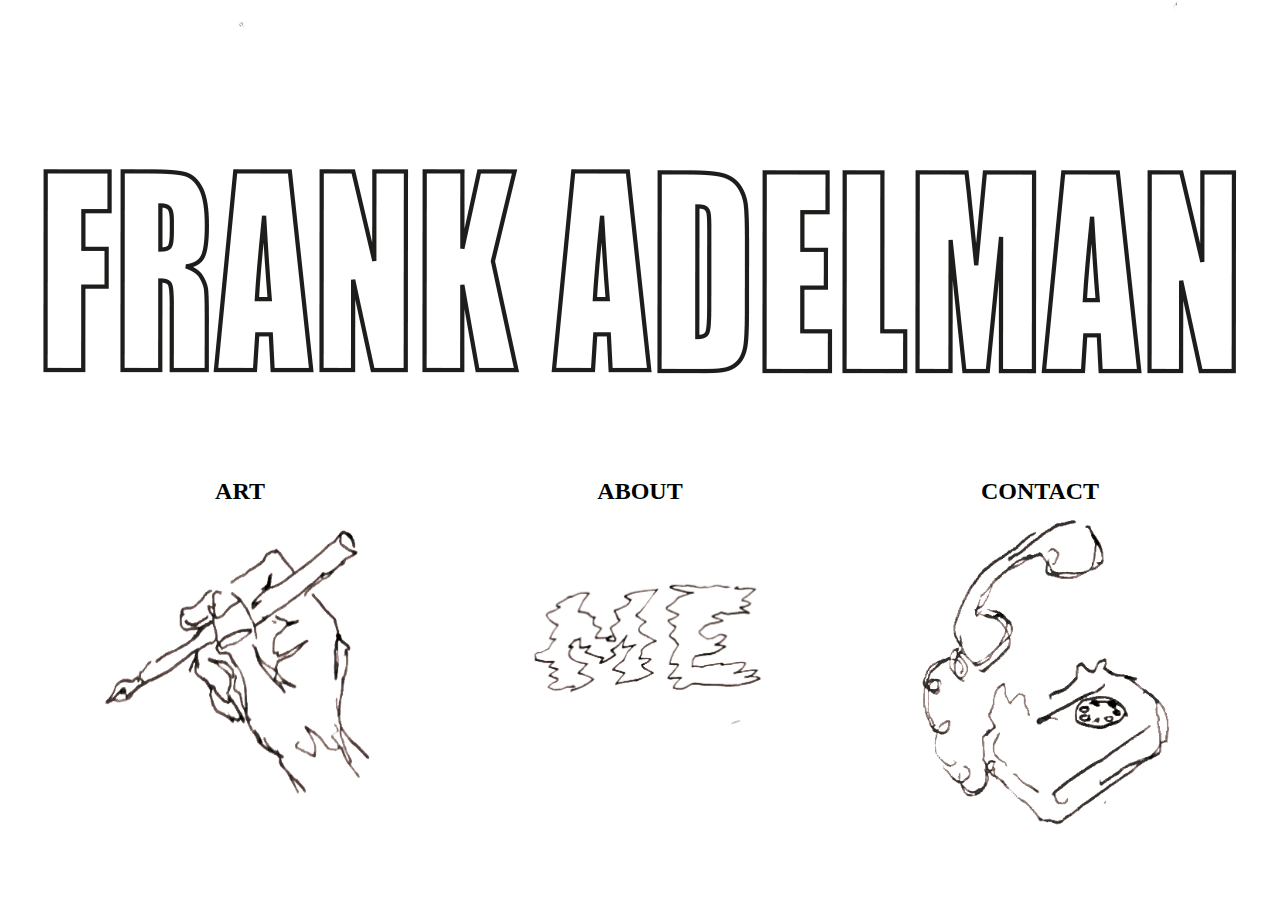
==== index.html @ 837294ea "initilaize" ====
<!DOCTYPE html>
<html lang="en">
<head>
    <meta charset="UTF-8">
    <meta http-equiv="X-UA-Compatible" content="IE=edge">
    <meta name="viewport" content="width=device-width, initial-scale=1.0">
    <link rel="stylesheet" href="style.css">
    <title>Home</title>
</head>
<body>
    <div class="Img-Title-Div">
        <img src="/Bilder/FRANK_ADELMAN.png" alt="Frank Adelman" class="Img-Title">
    </div>
    <div class="Home-Pictures">
        <div class="Image-And-Text">
            <a href="">
                <h2>ART</h2>
                <img src="/Bilder/Penna_fixad.png" alt="">
            </a>
        </div>
        <div class="Image-And-Text">
            <a href="">
                <h2>ABOUT</h2>
                <img src="/Bilder/ME.png" alt="" class="About">
            </a>
        </div>
        <div class="Image-And-Text">
            <a href="">
                <h2>CONTACT</h2>
                <img src="/Bilder/Telefonfixad.png" alt="">
            </a>
        </div>
    </div>
</body>
</html>
---- style.css ----
* {
    padding: 0;
    margin: 0;
}

.Home-Pictures {
    display: flex;
    justify-content: center;
}

.Home-Pictures img {
    width: 100%;
}

.Image-And-Text {
    display: flex;
    flex-direction: column;
    align-items: center;
    width: 300px;
    padding: 0px 50px;
}

.Home-Pictures h2 {
    text-align: center;
    padding-bottom: 1vh;
}

.Home-Pictures a {
    text-decoration: none;
    color: black
}

.Img-Title-Div {
    width: fit-content;
    margin: auto;
    margin-bottom: 100px;
}

.About {
    margin-top: 50px;
}

@media (max-width: 1200px) {
    
}
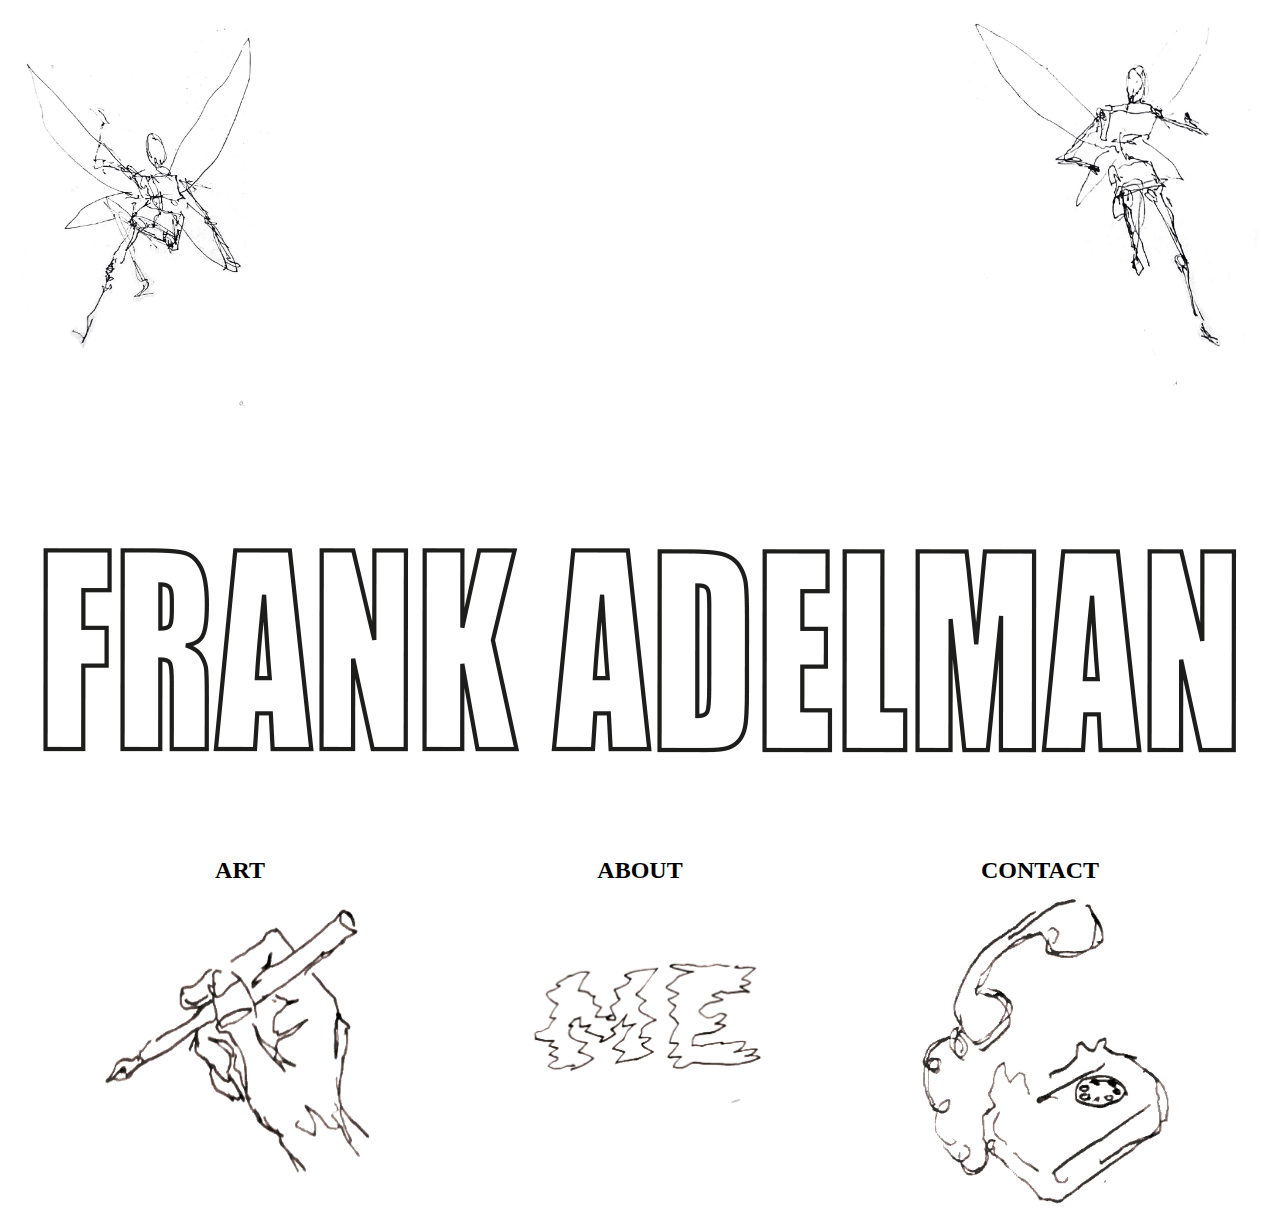
==== commit 3f41d5bd: "la till änglar" ====
--- a/index.html
+++ b/index.html
@@ -8,26 +8,30 @@
     <title>Home</title>
 </head>
 <body>
+    <div class="Angel-Img">
+        <img src="./Bilder/Vanster_angel.png" alt="">
+        <img src="./Bilder/Hoger_angel.png" alt="">
+    </div>
     <div class="Img-Title-Div">
-        <img src="/Bilder/FRANK_ADELMAN.png" alt="Frank Adelman" class="Img-Title">
+        <img src="./Bilder/FRANK_ADELMAN.png" alt="Frank Adelman" class="Img-Title">
     </div>
     <div class="Home-Pictures">
         <div class="Image-And-Text">
             <a href="">
                 <h2>ART</h2>
-                <img src="/Bilder/Penna_fixad.png" alt="">
+                <img src="./Bilder/Penna_fixad.png" alt="">
             </a>
         </div>
         <div class="Image-And-Text">
             <a href="">
                 <h2>ABOUT</h2>
-                <img src="/Bilder/ME.png" alt="" class="About">
+                <img src="./Bilder/ME.png" alt="" class="About">
             </a>
         </div>
         <div class="Image-And-Text">
             <a href="">
                 <h2>CONTACT</h2>
-                <img src="/Bilder/Telefonfixad.png" alt="">
+                <img src="./Bilder/Telefonfixad.png" alt="">
             </a>
         </div>
     </div>
--- a/style.css
+++ b/style.css
@@ -40,6 +40,16 @@
     margin-top: 50px;
 }
 
+.Angel-Img {
+    display: flex;
+    justify-content: space-between;
+    padding: 20px;
+}
+
+.Angel-Img img {
+    width: 300px;
+}
+
 @media (max-width: 1200px) {
     
 }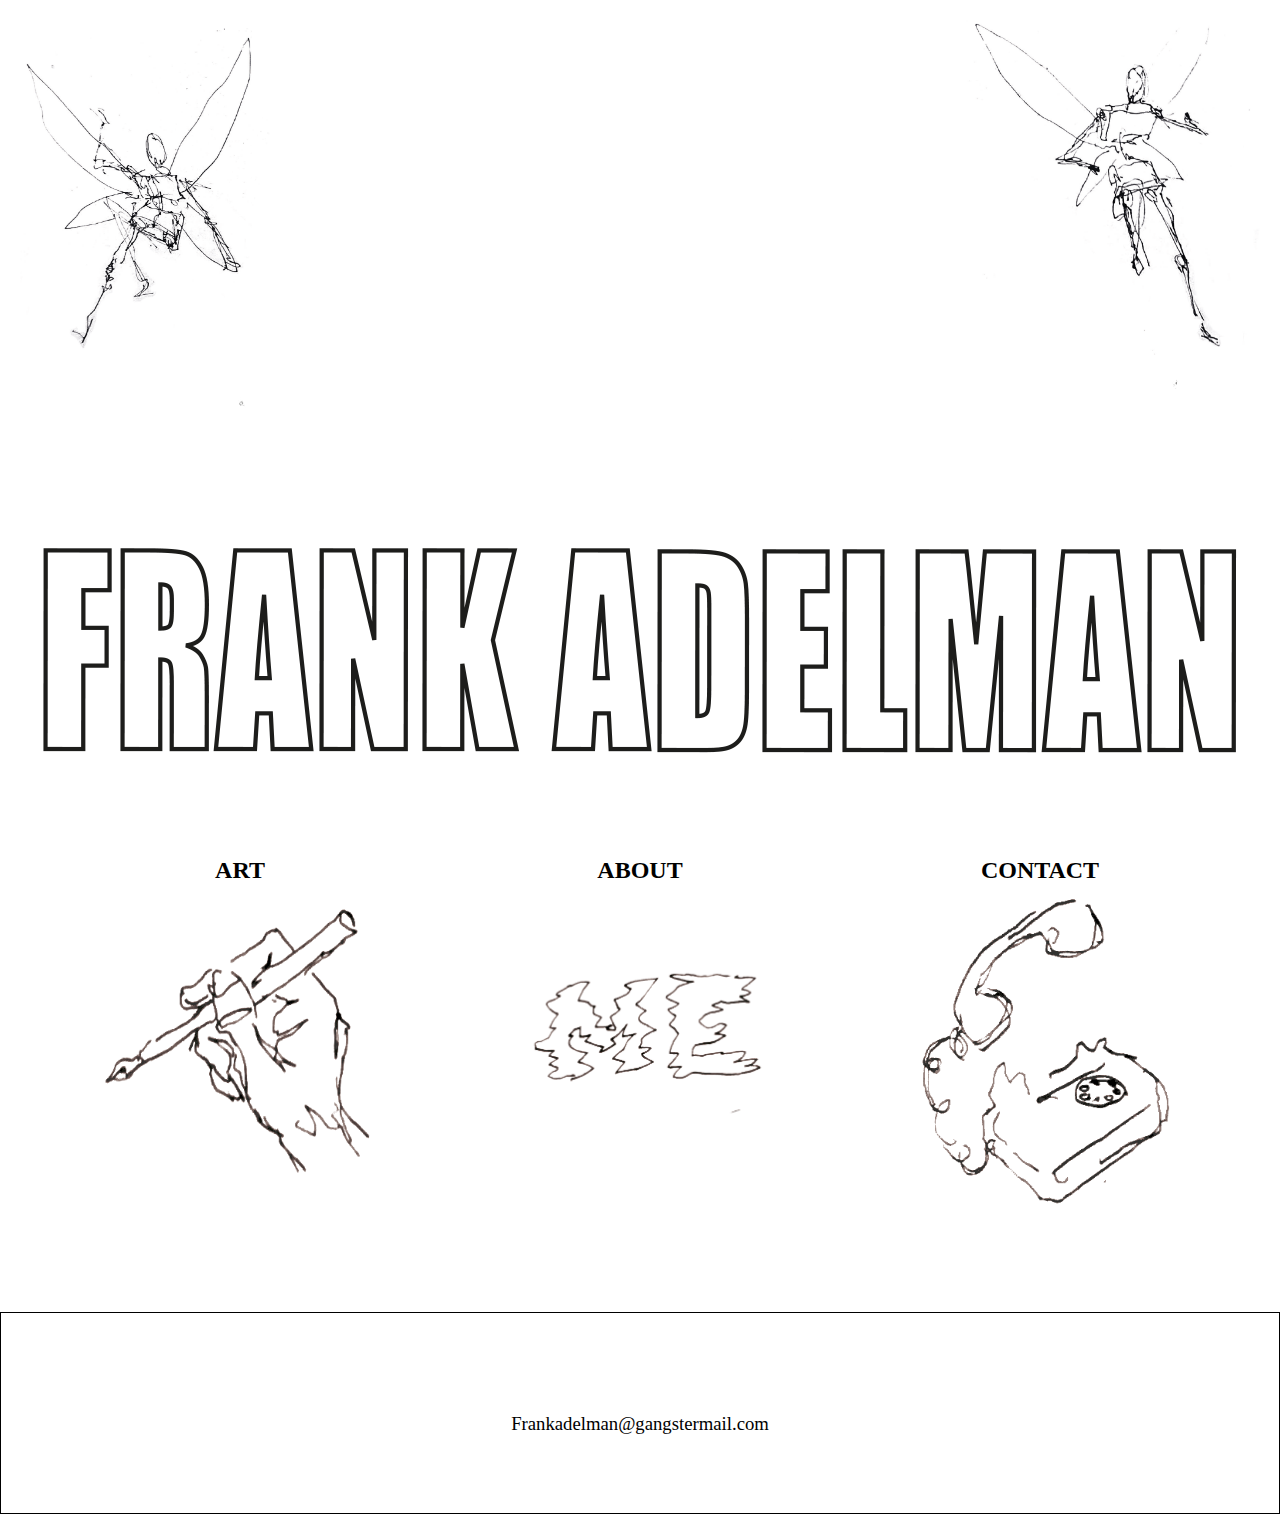
==== commit baaffaa8: "la till kontakt längst ner" ====
--- a/index.html
+++ b/index.html
@@ -35,5 +35,10 @@
             </a>
         </div>
     </div>
+    <div class="Bottom-Div">
+        <div>
+            <h3>Frankadelman@gangstermail.com</h3>
+        </div>
+    </div>
 </body>
 </html>--- a/style.css
+++ b/style.css
@@ -6,6 +6,7 @@
 .Home-Pictures {
     display: flex;
     justify-content: center;
+    margin-bottom: 100px;
 }
 
 .Home-Pictures img {
@@ -37,7 +38,7 @@
 }
 
 .About {
-    margin-top: 50px;
+    margin-top: 60px;
 }
 
 .Angel-Img {
@@ -50,6 +51,17 @@
     width: 300px;
 }
 
+.Bottom-Div {
+    height: 100px;
+    border: 1px solid black;
+    padding-top: 100px;
+    text-align: center;
+}
+
+.Bottom-Div h3{
+    font-weight: normal;
+}
+
 @media (max-width: 1200px) {
     
 }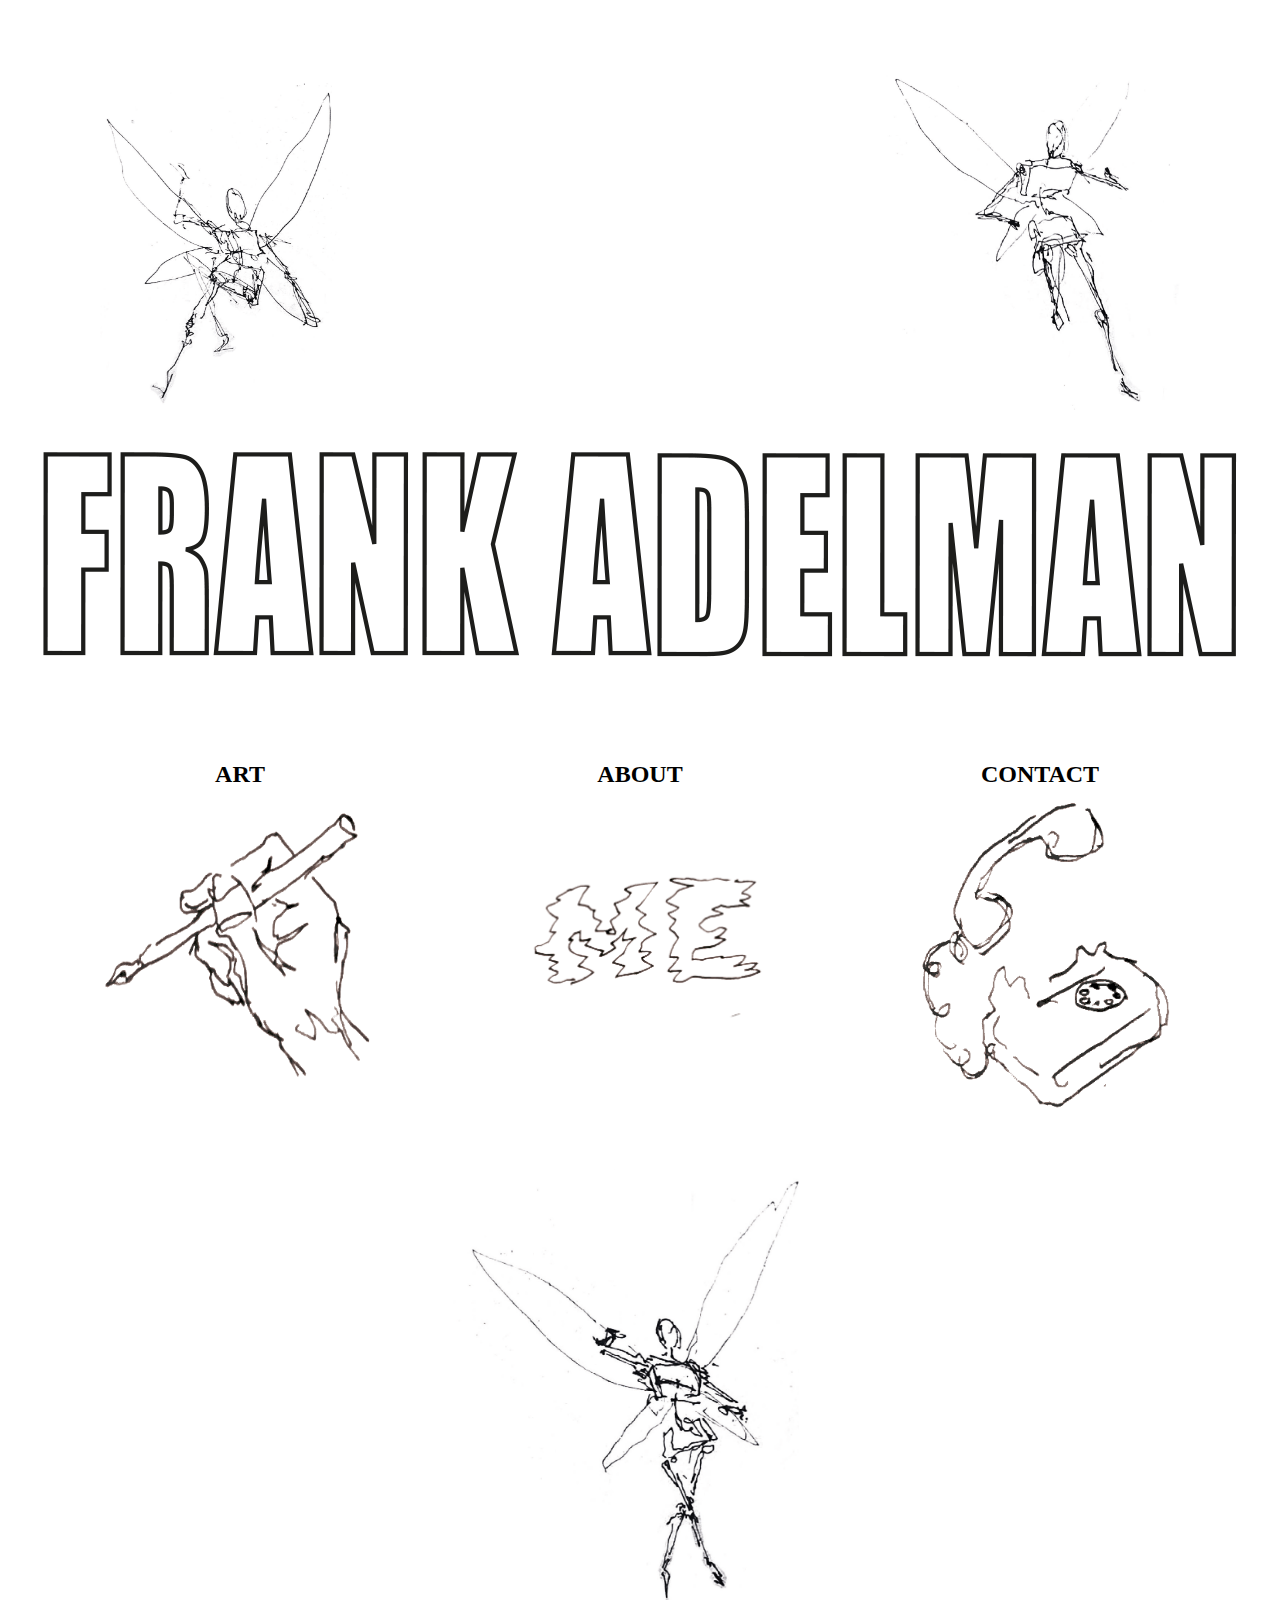
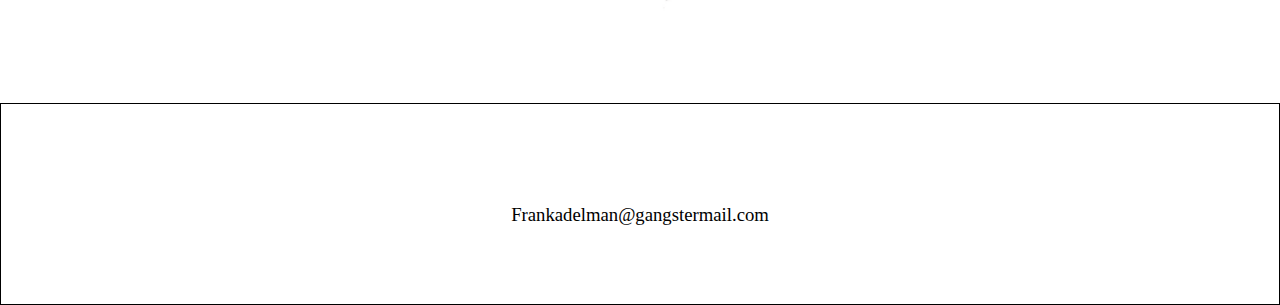
==== commit a5ae7eff: "ny title och cantact page" ====
--- a/index.html
+++ b/index.html
@@ -5,7 +5,7 @@
     <meta http-equiv="X-UA-Compatible" content="IE=edge">
     <meta name="viewport" content="width=device-width, initial-scale=1.0">
     <link rel="stylesheet" href="style.css">
-    <title>Home</title>
+    <title>FRANK ADELMAN</title>
 </head>
 <body>
     <div class="Angel-Img">
@@ -29,11 +29,14 @@
             </a>
         </div>
         <div class="Image-And-Text">
-            <a href="">
+            <a href="contact.html">
                 <h2>CONTACT</h2>
                 <img src="./Bilder/Telefonfixad.png" alt="">
             </a>
         </div>
+    </div>
+    <div class="Angel-Bottom-Div">
+        <img src="./Bilder/Botten_angel.png" alt="" class="Angel-Bottom">
     </div>
     <div class="Bottom-Div">
         <div>
--- a/style.css
+++ b/style.css
@@ -6,7 +6,6 @@
 .Home-Pictures {
     display: flex;
     justify-content: center;
-    margin-bottom: 100px;
 }
 
 .Home-Pictures img {
@@ -44,7 +43,9 @@
 .Angel-Img {
     display: flex;
     justify-content: space-between;
-    padding: 20px;
+    padding: 100px;
+    padding-top: 75px;
+    padding-bottom: 30px;
 }
 
 .Angel-Img img {
@@ -62,6 +63,37 @@
     font-weight: normal;
 }
 
+.Angel-Bottom {
+    width: 40%;
+    margin-right: 20px;
+    margin-bottom: 75px;
+    margin-top: 50px;
+}
+
+.Angel-Bottom-Div {
+    width: fit-content;
+    margin: auto;
+    display: flex;
+    justify-content: center;
+}
+
 @media (max-width: 1200px) {
     
+}
+
+.Contact-H1 {
+    text-align: center;
+    margin-top: 30vh;
+    font-size: 60px;
+    margin-bottom: 30px;
+}
+
+.Contact-H2 {
+    margin-bottom: 25px;
+    text-align: center
+}
+
+.Contact-Info {
+    width: fit-content;
+    margin: auto;
 }